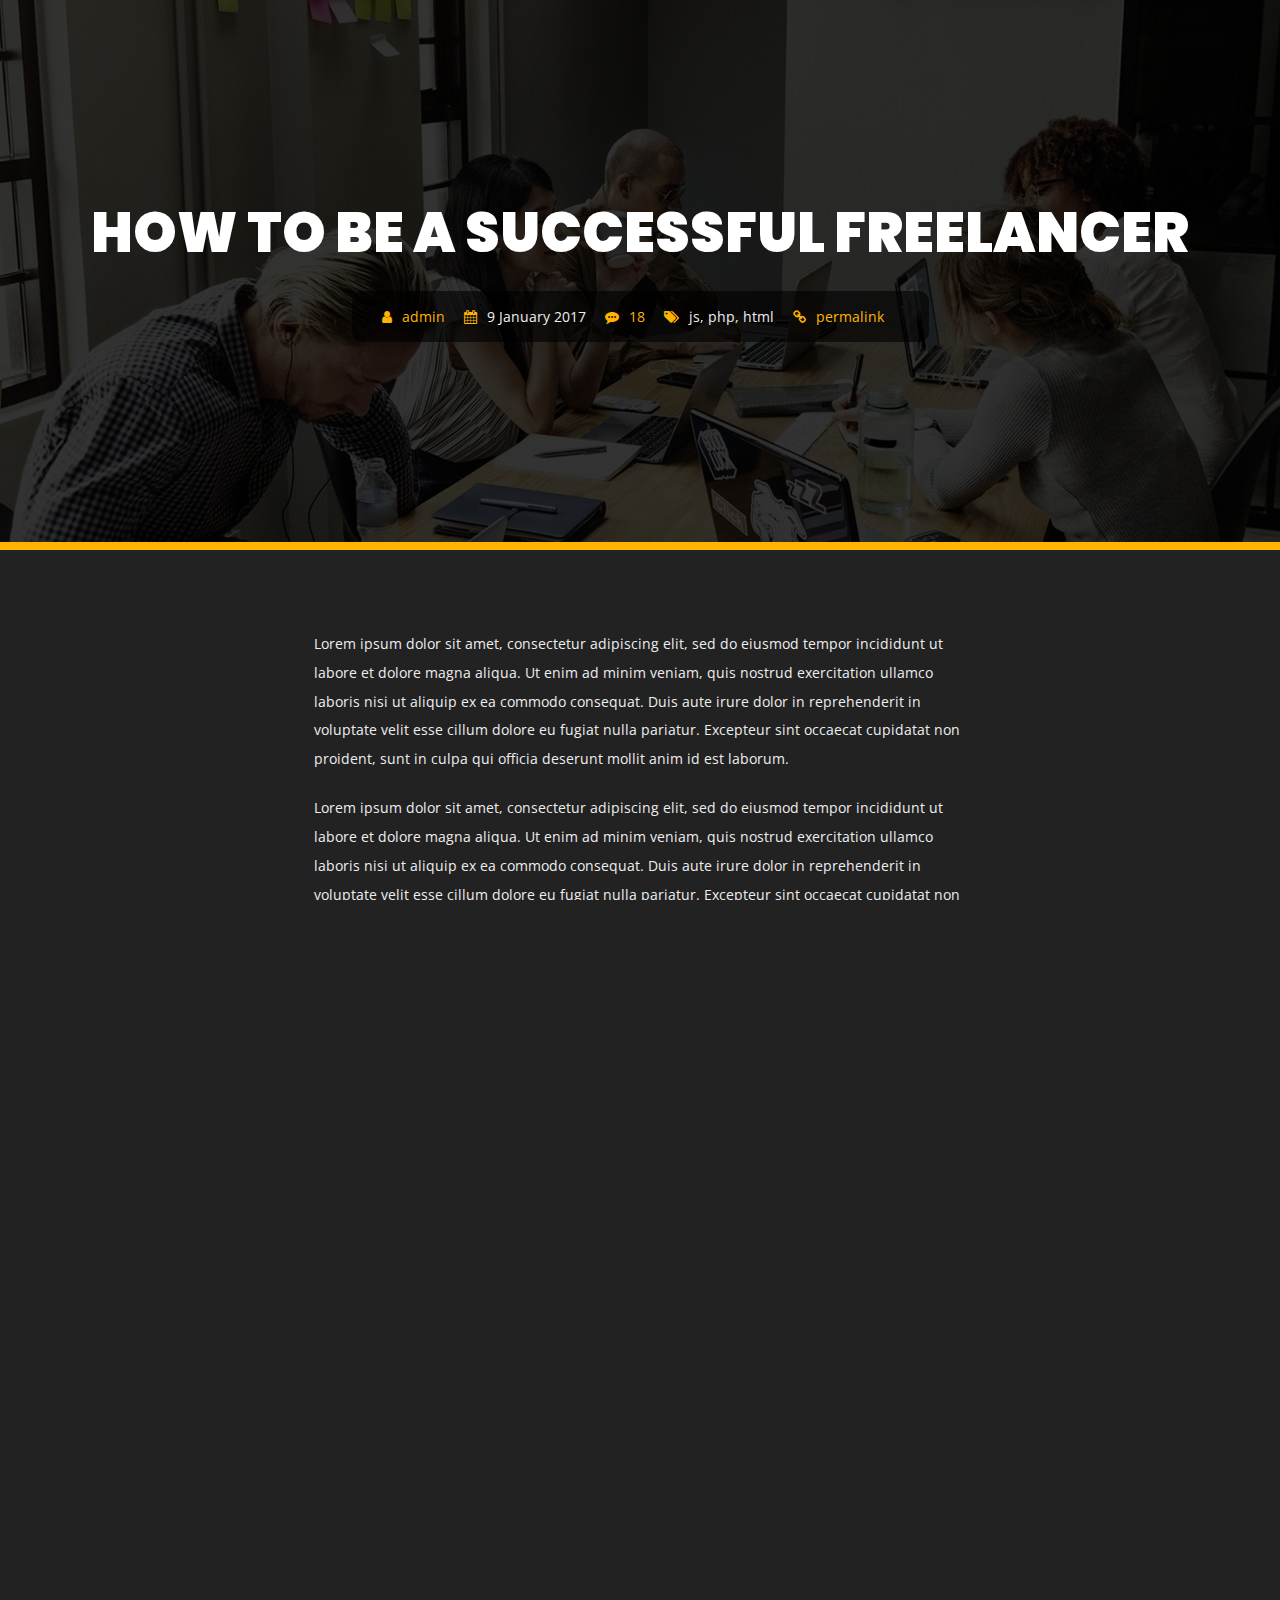
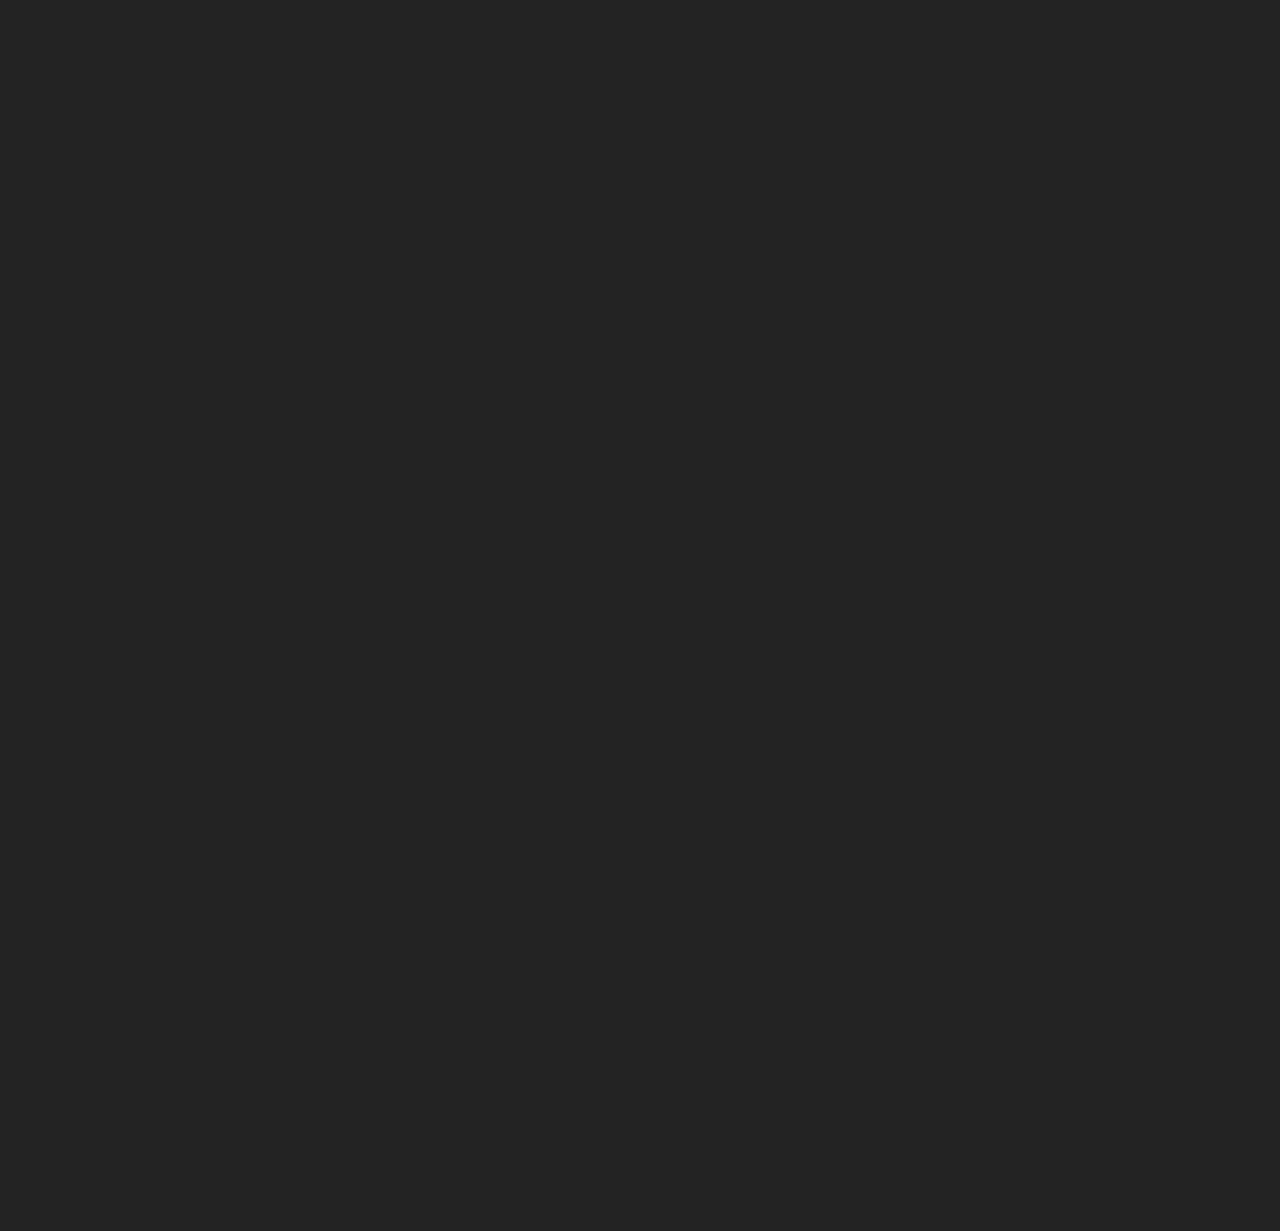
==== blog-post.html @ f719f510 "Elise" ====
<!DOCTYPE html>
<html lang="en">

<head>
    <meta charset="utf-8" />
    <title>Blog Post - Icyeza Personal Portfolio</title>
    <meta name="viewport" content="width=device-width, initial-scale=1.0" />
	
	<!-- Google Fonts -->
	<link href="https://fonts.googleapis.com/css?family=Poppins:400,400i,500,500i,600,600i,700,700i,800,800i,900,900i" rel="stylesheet">
	<link href="https://fonts.googleapis.com/css?family=Open+Sans:300,400,600,700" rel="stylesheet">
	
    <!-- CSS Files -->
    <link type="text/css" media="all" href="css/bootstrap.min.css" rel="stylesheet">
    <link type="text/css" media="all" href="css/font-awesome.min.css" rel="stylesheet">
    <link type="text/css" media="all" href="css/style.css" rel="stylesheet">
    <link type="text/css" media="all" href="css/skins/yellow.css" rel="stylesheet">


    <!-- JS File -->
    <script src="js/modernizr.js"></script>

</head>

<body class="dark blog">
	
    <!-- Wrapper Starts -->
    <div class="wrapper">
		<div class="container-fluid page-title post-title">
			<div class="content-banner">
				<h2 class="text-center">
					<span>how to be a successful freelancer</span>
				</h2>
				<div class="meta">
					<span><i class="fa fa-user"></i> <a href="#">admin</a></span>
					<span class="date"><i class="fa fa-calendar"></i> 9 January 2017</span>
					<span><i class="fa fa-commenting"></i> <a href="blog-post.html">18</a></span>
					<span><i class="fa fa-tags"></i> js, php, html</span>
					<span class="permalink"><i class="fa fa-link"></i> <a href="blog-post.html">permalink</a></span>
				</div>
			</div>
		</div>
		<div class="container">
			<div class="row">
				<div class="content">
					<!-- Article Starts -->
					<article>
						<!-- Excerpt Starts -->
						<div class="blog-excerpt">
							<p>Lorem ipsum dolor sit amet, consectetur adipiscing elit, sed do eiusmod tempor incididunt ut labore et dolore magna aliqua. Ut enim ad minim veniam, quis nostrud exercitation ullamco laboris nisi ut aliquip ex ea commodo consequat. Duis aute irure dolor in reprehenderit in voluptate velit esse cillum dolore eu fugiat nulla pariatur. Excepteur sint occaecat cupidatat non proident, sunt in culpa qui officia deserunt mollit anim id est laborum.</p>
							<p>Lorem ipsum dolor sit amet, consectetur adipiscing elit, sed do eiusmod tempor incididunt ut labore et dolore magna aliqua. Ut enim ad minim veniam, quis nostrud exercitation ullamco laboris nisi ut aliquip ex ea commodo consequat. Duis aute irure dolor in reprehenderit in voluptate velit esse cillum dolore eu fugiat nulla pariatur. Excepteur sint occaecat cupidatat non proident, sunt in culpa qui officia deserunt mollit anim id est laborum.Lorem ipsum dolor sit amet, consectetur adipiscing elit, sed do eiusmod tempor incididunt ut labore et dolore magna aliqua. Ut enim ad minim veniam, quis nostrud exercitation ullamco laboris nisi ut aliquip ex ea commodo consequat. Duis aute irure dolor in reprehenderit in voluptate velit esse cillum dolore eu fugiat nulla pariatur. Excepteur sint occaecat cupidatat non proident, sunt in culpa qui officia deserunt mollit anim id est laborum.</p>
							<p>Lorem ipsum dolor sit amet, consectetur adipiscing elit, sed do eiusmod tempor incididunt ut labore et dolore magna aliqua. Ut enim ad minim veniam, quis nostrud exercitation ullamco laboris nisi ut aliquip ex ea commodo consequat. Duis aute irure dolor in reprehenderit in voluptate velit esse cillum dolore eu fugiat nulla pariatur. Excepteur sint occaecat cupidatat non proident, sunt in culpa qui officia deserunt mollit anim id est laborum.Lorem ipsum dolor sit amet, consectetur adipiscing elit, sed do eiusmod tempor incididunt ut labore et dolore magna aliqua. Ut enim ad minim veniam, quis nostrud exercitation ullamco laboris nisi ut aliquip ex ea commodo consequat. Duis aute irure dolor in reprehenderit in voluptate velit esse cillum dolore eu fugiat nulla pariatur. Excepteur sint occaecat cupidatat non proident, sunt in culpa qui officia deserunt mollit anim id est laborum.</p>
							<!-- Meta Starts -->
							<div class="meta meta-post-content">
								<span><i class="fa fa-user"></i> <a href="#">admin</a></span>
								<span class="date"><i class="fa fa-calendar"></i> 9 January 2017</span>
								<span><i class="fa fa-commenting"></i> <a href="blog-post.html">18</a></span>
								<span><i class="fa fa-tags"></i> js, php, html</span>
								<span class="permalink"><i class="fa fa-link"></i> <a href="blog-post.html">permalink</a></span>
							</div>
							<!-- Meta Ends -->
						</div>
						<!-- Excerpt Ends -->
						<!-- Comments Starts -->
						<div class="comments">
							<h3 class="comments-heading uppercase">3 Comments</h3>
							<ul class="comments-list">
								<li>
									<!-- Comment Starts -->
									<div class="comment">
										<img class="comment-avatar pull-left" alt="" src="img/blog/user1.jpg">
										<div class="comment-body">
											<div class="meta-data">
												<span class="comment-author">Dalel Boubaker</span>
												<span class="comment-date pull-right">January 17, 2017</span>
											</div>
											<div class="comment-content">
											<p>Lorem ipsum dolor sit amet, consectetur adipisicing elit, sed do eiusmod tempor incididunt ut labore et dolore magna aliqua. Ut enim ad minim veniam, quis nostrud exercitation ullamco laboris nisi ut aliquip ex ea commodo consequat. Duis aute irure dolor in reprehen.</p></div>
											<div>
												<a class="comment-reply" href="#">Reply</a>
											</div>	
										</div>
									</div>
									<!-- Comment Ends -->
									<ul class="comments-reply">
										<li>
											<!-- Comment Starts -->
											<div class="comment">
												<img class="comment-avatar pull-left" alt="" src="img/blog/user2.jpg">
												<div class="comment-body">
													<div class="meta-data">
														<span class="comment-author">Lina Marzouki</span>
														<span class="comment-date pull-right">January 17, 2017</span>
													</div>
													<div class="comment-content">
													<p>Lorem ipsum dolor sit amet, consectetur adipisicing elit, sed do eiusmod tempor incididunt ut labore et dolore magna aliqua. Ut enim ad minim veniam, quis nostrud exercitation ullamco laboris nisi ut aliquip ex ea commodo consequat. Duis aute irure dolor in reprehen.</p></div>
													<div>
														<a class="comment-reply" href="#">Reply</a>
													</div>	
												</div>
											</div>
											<!-- Comment Ends -->
										</li>
									</ul>
									<!-- Comment Starts -->
									<div class="comment last">
										<img class="comment-avatar pull-left" alt="" src="img/blog/user3.jpg">
										<div class="comment-body">
											<div class="meta-data">
												<span class="comment-author">Slim Hamdi</span>
												<span class="comment-date pull-right">January 17, 2017</span>
											</div>
											<div class="comment-content">
											<p>Lorem ipsum dolor sit amet, consectetur adipisicing elit, sed do eiusmod tempor incididunt ut labore et dolore magna aliqua. Ut enim ad minim veniam, quis nostrud exercitation ullamco laboris nisi ut aliquip ex ea commodo consequat. Duis aute irure dolor in reprehen.</p></div>
											<div>
												<a class="comment-reply" href="#">Reply</a>
											</div>	
										</div>
									</div>
									<!-- Comment Ends -->
								</li>
							</ul>
							<h3 class="comments-heading uppercase add-comment">Add a comment</h3>
							<!-- Comments Form Starts -->
							<div class="comments-form">
								<form role="form">
									<!-- Name Field Starts -->
                                    <div class="form-group col-12">
										<i class="fa fa-user prefix"></i>
										<input id="name" name="name" type="text" class="form-control" placeholder="YOUR NAME" required>
									</div>
                                    <!-- Name Field Ends -->
                                    <!-- Email Field Starts -->
                                    <div class="form-group col-12">
										<i class="fa fa-envelope prefix"></i>
										<input id="email" name="email" type="text" class="form-control" placeholder="YOUR EMAIL" required>
									</div>
                                    <!-- Email Field Ends -->
                                    <!-- Comment Textarea Starts -->
                                    <div class="form-group col-xl-12">
										<i class="fa fa-comments prefix"></i>
										<textarea id="comment" name="comment" class="form-control" placeholder="YOUR COMMENT" required></textarea>
									</div>
                                    <!-- Comment Textarea Ends -->
									<!-- Submit Form Button Starts -->
                                    <div class="col s12 m12 l6 xl6 submit-form">
                                        <button class="btn button-animated" type="submit" name="send">
											<span><i class="fa fa-comment"></i> Add comment</span>
										</button>
                                    </div>
                                    <!-- Submit Form Button Ends -->
								</form>
							</div>
							<!-- Comments Form Ends -->
						</div>
					</article>
					<!-- Article Ends -->
				</div>
			</div>
		</div>
    </div>
	</div>
    <!-- Wrapper Ends -->

    <!-- JS Files -->
        <script src="js/jquery-2.2.4.min.js"></script>
        <script src="js/bootstrap.min.js"></script>
		<script src="js/transition.js"></script>
        <!-- Live Style Switcher JS File - only demo -->
        <script src="js/styleswitcher.js"></script>

        <!-- Main JS Initialization File -->
        <script src="js/custom.js"></script>
</body>

</html>
---- css/style.css ----
﻿/*
Template Name: Istanbul - Personal Portfolio
Author: Celtano
Author URI: http://themeforest.net/user/celtano
Description: Istanbul - Personal Portfolio
Version: 1.0
*/


/*------------------------------------------------------------------
[Table of contents]
	+ General
		- Dark Body
		- Preloader
	+ Header
		- Navigation
	+ Main Section
		+ miscellaneous
			- Text Rotator
		+ About
			- Personal Informations
			- Resume Panels
			- Skills
		- Portfolio
		+ Blog
			- Latest Posts
			+ Blog Page 
				- Posts
				- Comments
				- Comments Form
		+ Contact
			- Left Side
			- Social Media Icons
			- Right Side
	- Responsive Design Styles
-------------------------------------------------------------------*/

/* [ GENERAL ] */
/*================================================== */


body,
html {
  font-size: 100%;
  padding: 0;
  margin: 0;
  top: 0;
  left: 0;
  width: 100%;
  height: 100%;
  overflow: hidden;
}

*,
*:after,
*:before {
  -webkit-box-sizing: border-box;
  -moz-box-sizing: border-box;
  box-sizing: border-box;
}

body {
  font-family: 'Poppins', sans-serif;
  color: #555;
  background: #fff;
  font-size: 0.9em;
  font-weight: 400;
}

.overflow-hidden {
  overflow: hidden !important;
}

.p-none {
  padding: 0 !important;
}

.m-none {
  margin: 0 !important;
}

.mr-20 {
  margin-left: 20px;
}

hr.about-section {
  margin: 72px auto 50px;
}

ul {
  padding: 0;
  margin: 0;
  list-style-type: none;
}

a:hover {
  text-decoration: none;
}

h1,h2,h3,h4,h5,h6 {
  font-family: 'Poppins', sans-serif;
  text-transform: uppercase;
}
/* Buttons */
.btn {
  box-shadow: none !important;
  border-radius: 26px;
  font-weight: 500;
  height: 46px;
  line-height: 46px;
  font-size: 15px;
  text-transform: uppercase;
  color: #fff;
  padding: 0 33px;
  outline: none !important;
  overflow: hidden;
  display: inline-block;
  position: relative;
  font-family: 'Poppins', sans-serif;
  letter-spacing: .5px;
  border: 0;
}

.btn span {
  position: relative;
  z-index: 2;
}

.btn:before {
  position: absolute;
  content: "";
  top: 0;
  height: 102%;
  left: -25%;
  width: 0%;
  background-color: #555;
  transform: skew(-22deg);
  transition-duration: .6s;
  z-index: 1;
}

.btn:hover:before {
  width: 180%;
}

.btn.btn-secondary {
  color: #555;
}

.btn.btn-secondary,
.btn.btn-secondary:after {
  background: transparent;
}

.btn.btn-secondary:hover {
  color: #fff;
}

.btn.btn-secondary:before {
  background: #555;
}

.btn i {
  padding-right: 11px;
}

.btn:hover {
  box-shadow: none;
  color: #fff;
}

.uppercase {
  text-transform: uppercase;
}

.font-weight-400 {
  font-weight: 400;
}

.font-weight-700 {
  font-weight: 700;
}

.font-weight-600 {
  font-weight: 600;
}

.font-weight-900 {
  font-weight: 900;
}

.back-mobile {
  display: none;
}

.container {
  margin: 0 auto;
  max-width: initial;
  max-width: 1170px;
}

@media only screen and (min-width: 601px) {
  .container {
    width: 100%;
  }
}

@media only screen and (min-width: 1025px) {
  .container {
    width: 100%;
    padding-left: 30px;
    padding-right: 30px;
  }
}

@media only screen and (min-width: 1199px) {
  .container {
    width: 100%;
  }
}

/* BODY DARK
================================================== */

body.dark .resume-items .item a,
body.dark .project-info-container {
  background: #333;
}

body.dark,
body.dark .navigation,
body.dark .resume-items .item .bullet,
body.dark #main>section,
body.blog.dark,
body.dark #home .home-content,
body.dark .carousel-controls,
body.dark .arrow {
  background: #222;
}

body.dark .preloader::before,
body.dark .preloader::after {
  background: #111;
}

body.dark .personal-info h6,
body.dark .personal-info ul li span,
body.dark .contact-container .contact .rightside h6,
section#blog.dark  article h4,
body.blog.dark  article h4,
body.dark .main-text h1,
body.light.dark-header .main-text h1,
body.dark .project-details,
body.dark section#blog article h4,
body.dark section#blog .meta span,
body.dark .resume-container h6,
body.dark .resume-items .item .card-header,
body.dark .resume-items .item a:before ,
body.dark .skills li,
body.dark .skill-text,
body.dark .page-title h2,
body.dark .contact-container .contact .leftside h6,
body.dark .title-section {
  color: #fff;
}

body.dark .cd-stretchy-nav ul a,
body.dark .cd-stretchy-nav ul a span,
body.light.dark-header .cd-stretchy-nav.lighter ul a span,
body.light .cd-stretchy-nav.lighter-in-portfolio ul a span {
  color: rgba(255,255,255,.9);
}

body.dark .nav-container > div > ul li:not(:last-child):not(:active):after,
body.dark .chart-bar {
  background: #555;
}

body.dark .skills li:before {
  color: #333;
}

body.dark .cd-nav-trigger,
body.dark #cd-nav ul {
  box-shadow: none !important;
}

body.dark section#blog .meta {
  border-top: 1px solid #555;
  border-bottom: 1px solid #555;
}

body.dark hr.about-section,
body.dark article hr,
body.dark .contact-container hr {
  background: #555;
}

body.dark #cd-nav ul {
  background: #333;
}

body.dark .progress-line {
  background-color: #fff;
}

body.dark .page-title .title-head-subtitle {
  color: #fff;
  opacity: .8;
}

body.dark .cd-nav-trigger.menu-is-open {
  background: transparent;
  border: 0;
}

body.dark .cd-nav-trigger span::before,
body.dark .cd-nav-trigger span::after {
  background: #fff;
}

body.dark .preloader-container h1,
body.dark .personal-info h6  {
  color: #fff;
}

body.dark .cd-nav-trigger.menu-is-open span {
  background: transparent;
}

body.dark #cd-nav li a,
body.dark .badges h6  {
  color: #eee;
}

body.dark #cd-nav li:last-child a {
  border-bottom: 0;
}

body.dark #cd-nav ul {
  border: 1px solid #353535;
}

body.dark .contact-container .contact .rightside form .form-group input[type=text],
body.dark .contact-container .contact .rightside form .form-group input[type=email],
body.dark .contact-container .contact .rightside form .form-group textarea,
body.dark .comments-form .form-group input[type=text],
body.dark .comments-form .form-group input[type=email],
body.dark .comments-form .form-group textarea {
  background: #333;
  border: 1px solid #444;
  color: #fff;
}

body.dark .comments-form .form-group i,
body.dark .contact-container .contact .rightside form .form-group i,
body.dark  .main-text h3,
body.light.dark-header .main-text h3,
body.dark p,
body.light.dark-header .main-text p,
body.dark .personal-info ul li,
body.dark .contact-container  .contact .leftside,
body.dark .navigation a{
  color: #eee;
}

body.dark .cd-stretchy-nav .stretchy-nav-bg {
  background: #333;
}

body.dark .profile-picture img {
  border: 3px solid #353535;
}

body.blog.dark .comments-list .comment:not(.last) {
  border-bottom: 1px solid #555;
}

body.dark .contact-container  .contact .leftside span i {
  color: rgba(255, 255, 255, .3);
}

body.blog.dark p,
body.blog.dark  .meta span {
  color: #eee;
}

body.blog.dark .meta,
body.blog .container-fluid.page-title .meta {
  background: rgba(0,0,0,.6) !important;
}

body.blog.dark .pagination li:hover {
  background: #333;
}

body.blog.dark .pagination li a {
  color: #eee;
}

body.blog.dark .comments-form  form .input-field label {
  color: #eee;
}

body.blog.dark .comments-form  form .input-field label.active {
  color: #eee !important;
}

body.blog.dark .comments-form  form .input-field input[type=text],
body.blog.dark .comments-form  form .input-field input[type=email],
body.blog.dark .comments-form  form .input-field textarea {
  color: #fff !important;
  border-bottom: 1px solid #555;
}

body.blog.dark .comments-heading,
body.blog.dark .comments-list .comment-author,
body.blog.dark .comments-list .comment-reply {
  color: #fff;
}

body.blog.dark .comments-list .comment-date {
  color: #aaa;
}

body.dark #loader-wrapper .loader-section {
  background: #333;
}

@media only screen and (max-width:1024px) {
  body.dark #header {
    background: #222;
  }
}

/* PRELOADER
================================================== */

.page {
  position: relative;
  height: 100%;
}

.preloader {
  position: fixed;
  left: 0;
  top: 0;
  bottom: 0;
  right: 0;
  z-index: 111111111;
  display: flex;
  flex-direction: column;
  justify-content: center;
  align-items: center;
  transition: .3s all ease;
  pointer-events: none;
  backface-visibility: hidden;
}

.preloader::before, .preloader::after {
  content: '';
  position: absolute;
  left: 0;
  right: 0;
  transition: .2s linear;
  transform: translateY(0);
  pointer-events: none;
}

.preloader::before {
  top: 0;
  bottom: 50%;
  background: #fff;
}

.preloader::after {
  top: 50%;
  bottom: 0;
  background: #fff;
}

.preloader.loaded::before, .preloader.loaded::after {
  transition: .4s linear;
}

.preloader.loaded::before {
  transform: translateY(-101%);
}

.preloader.loaded::after {
  transform: translateY(101%);
}

.preloader.loaded .preloader-container {
  opacity: 0;
  visibility: hidden;
  transition: 0s;
}

.preloader-text-center {
  transition: 0s .2s;
}

.preloader-container {
  position: absolute;
  top: 50%;
  transform: translate3d(0, -50%, 0);
  left: 0;
  right: 0;
  z-index: 10;
  text-align: center;
}

.preloader-container h1 {
  margin: 0;
  padding: 20px 0;
  color: #222;
  font-weight: 700;
  font-size: 42px;
}

#progress-line-container {
  width: 100vw;
  height: 5px;
  overflow: hidden;
  margin: auto;
}

.progress-line {
  background: #222;
  margin-top: 0;
  margin-left: -100vw;
  animation-name: progess_animation;
  animation-duration: 2.5s;
  animation-iteration-count: infinite;
  animation-timing-function: linear;
  width: 100vw;
  height: 5px;
  transition: .5s;
}

@keyframes progess_animation {
  0% {
    margin-left: -100vw;
  }

  100% {
    margin-left: 100vw;
  }
}

.animated {
  animation-duration: 1s;
  animation-fill-mode: both;
  opacity: 1;
}

.animated.infinite {
  animation-iteration-count: infinite;
}

.animated.hinge {
  animation-duration: 2s;
}

html:not(.lt-ie10) .not-animated {
  opacity: 0;
}

/* [ HEADER ] */
/*================================================== */

#header {
  position: absolute;
  left: 0;
  top: 0;
  right: 0;
  bottom: 0;
  padding: 0;
}

#header .text-rotator-container {
  display: none;
}

/* NAVIGATION
================================================== */

@media (min-width:993px) {
  
  .cd-stretchy-nav {
    position: fixed;
    z-index: 2;
    top: 30px;
    left: 30px;
    height: initial;
    line-height: initial;
    width: initial;
    background-color: initial;
    box-shadow: none;
    pointer-events: none;
  }

  .cd-stretchy-nav .stretchy-nav-bg {
  /* this is the stretching navigation background */
    position: absolute;
    z-index: 1;
    top: 0;
    left: 0;
    width: 60px;
    height: 60px;
    border-radius: 30px;
    background: #333;
    box-shadow: 0 1px 4px rgba(0, 0, 0, 0.2);
    -webkit-transition: height 0.2s, box-shadow 0.2s;
    -moz-transition: height 0.2s, box-shadow 0.2s;
    transition: height 0.2s, box-shadow 0.2s;
  }

  .cd-stretchy-nav.nav-is-visible {
    pointer-events: auto;
  }

  .cd-stretchy-nav.nav-is-visible .stretchy-nav-bg {
    height: 100%;
    box-shadow: 0 6px 30px rgba(0, 0, 0, 0.2);
  }

  .cd-nav-trigger {
    position: absolute;
    z-index: 3;
    top: 0;
    left: 0;
    height: 60px;
    width: 60px;
    border-radius: 50%;
  /* replace text with image */
    overflow: hidden;
    white-space: nowrap;
    color: transparent;
    pointer-events: auto;
  }

  .cd-nav-trigger span, .cd-nav-trigger span::after, .cd-nav-trigger span::before {
  /* this is the hamburger icon */
    position: absolute;
    width: 16px;
    height: 2px;
    background-color: #ffffff;
  }

  .cd-nav-trigger span {
  /* middle line of the hamburger icon */
    left: 50%;
    top: 50%;
    bottom: auto;
    right: auto;
    -webkit-transform: translateX(-50%) translateY(-50%);
    -moz-transform: translateX(-50%) translateY(-50%);
    -ms-transform: translateX(-50%) translateY(-50%);
    -o-transform: translateX(-50%) translateY(-50%);
    transform: translateX(-50%) translateY(-50%);
    -webkit-transition: background-color 0.2s;
    -moz-transition: background-color 0.2s;
    transition: background-color 0.2s;
  }

  .cd-nav-trigger span::after, .cd-nav-trigger span::before {
  /* top and bottom lines of the hamburger icon */
    content: '';
    top: 0;
    left: 0;
    -webkit-backface-visibility: hidden;
    backface-visibility: hidden;
    -webkit-transition: -webkit-transform 0.2s;
    -moz-transition: -moz-transform 0.2s;
    transition: transform 0.2s;
  }

  .cd-nav-trigger span::before {
    -webkit-transform: translateY(-6px);
    -moz-transform: translateY(-6px);
    -ms-transform: translateY(-6px);
    -o-transform: translateY(-6px);
    transform: translateY(-6px);
  }

  .cd-nav-trigger span::after {
    -webkit-transform: translateY(6px);
    -moz-transform: translateY(6px);
    -ms-transform: translateY(6px);
    -o-transform: translateY(6px);
    transform: translateY(6px);
  }

  .nav-is-visible .cd-nav-trigger span {
    background-color: transparent;
  }

  .nav-is-visible .cd-nav-trigger span::before {
    -webkit-transform: rotate(-45deg);
    -moz-transform: rotate(-45deg);
    -ms-transform: rotate(-45deg);
    -o-transform: rotate(-45deg);
    transform: rotate(-45deg);
  }

  .nav-is-visible .cd-nav-trigger span::after {
    -webkit-transform: rotate(45deg);
    -moz-transform: rotate(45deg);
    -ms-transform: rotate(45deg);
    -o-transform: rotate(45deg);
    transform: rotate(45deg);
  }

  .cd-stretchy-nav ul {
    position: relative;
    z-index: 2;
    padding: 53px 0 22px;
    visibility: hidden;
    -webkit-transition: visibility 0.3s;
    -moz-transition: visibility 0.3s;
    transition: visibility 0.3s;
    text-align: left;
  }

  .cd-stretchy-nav ul li {
    float: none;
    transition: initial;
  }

  .cd-stretchy-nav ul a {
    position: relative;
    display: block;
    height: 50px;
    line-height: 50px;
    padding: 0  1em 0 calc(1em + 60px);
    color: rgba(255,255,255,.9);
    text-transform: uppercase;
    font-size: 16px;
    -webkit-transition: color 0.2s;
    -moz-transition: color 0.2s;
    transition: color 0.2s;
  }

  .cd-stretchy-nav ul a span {
    color: #555;
  }

  .cd-stretchy-nav ul a::after {
  /* navigation item icons */
    content: '';
    position: absolute;
    height: 16px;
    width: 16px;
    left: 22px;
    top: 8px;
    text-align: center;
    -webkit-transform: translateY(-50%) scale(0);
    -moz-transform: translateY(-50%) scale(0);
    -ms-transform: translateY(-50%) scale(0);
    -o-transform: translateY(-50%) scale(0);
    transform: translateY(-50%) scale(0);
    opacity: .6;
    font-family: "FontAwesome";
  }

  .cd-stretchy-nav ul a::before {
  /* line visible next to the active navigation item */
    content: '';
    position: absolute;
    width: 3px;
    height: 16px;
    top: 50%;
    left: 60px;
    -webkit-transform: translateX(3px) translateY(-50%) scaleY(0);
    -moz-transform: translateX(3px) translateY(-50%) scaleY(0);
    -ms-transform: translateX(3px) translateY(-50%) scaleY(0);
    -o-transform: translateX(3px) translateY(-50%) scaleY(0);
    transform: translateX(3px) translateY(-50%) scaleY(0);
  }

  .cd-stretchy-nav ul li:first-of-type a::after {
  /* change custom icon using Font Awesome Icons */
    content: "\f015";
  }

  .cd-stretchy-nav ul li:nth-of-type(2) a::after {
    content: "\f007";
  }

  .cd-stretchy-nav ul li:nth-of-type(3) a::after {
    content: "\f0b1";
  }

  .cd-stretchy-nav ul li:nth-of-type(4) a::after {
    content: "\f0e6";
  }

  .cd-stretchy-nav ul li:nth-of-type(5) a::after {
    content: "\f2b6";
  }

  .cd-stretchy-nav ul span {
  /* navigation item labels */
    display: block;
    opacity: 0;
    -webkit-transform: translateX(-25px);
    -moz-transform: translateX(-25px);
    -ms-transform: translateX(-25px);
    -o-transform: translateX(-25px);
    transform: translateX(-25px);
  }

  .cd-stretchy-nav.nav-is-visible ul {
    visibility: visible;
  }

  .cd-stretchy-nav.nav-is-visible ul a::after {
  /* navigation item icons */
    -webkit-transform: translateY(-50%) scale(1);
    -moz-transform: translateY(-50%) scale(1);
    -ms-transform: translateY(-50%) scale(1);
    -o-transform: translateY(-50%) scale(1);
    transform: translateY(-50%) scale(1);
    -webkit-animation: scaleIn 0.15s backwards;
    -moz-animation: scaleIn 0.15s backwards;
    animation: scaleIn 0.15s backwards;
    -webkit-transition: opacity 0.2s;
    -moz-transition: opacity 0.2s;
    transition: opacity 0.2s;
  }

  .cd-stretchy-nav.nav-is-visible ul li.active a {
    color: #ffffff;
  }

  .cd-stretchy-nav.nav-is-visible ul li.active a::after {
    opacity: 1;
  }

  .cd-stretchy-nav.nav-is-visible ul li.active a::before {
    -webkit-transform: translateX(-3px) translateY(-50%) scaleY(1);
    -moz-transform: translateX(-3px) translateY(-50%) scaleY(1);
    -ms-transform: translateX(-3px) translateY(-50%) scaleY(1);
    -o-transform: translateX(-3px) translateY(-50%) scaleY(1);
    transform: translateX(-3px) translateY(-50%) scaleY(1);
    -webkit-transition: -webkit-transform 0.15s 0.3s;
    -moz-transition: -moz-transform 0.15s 0.3s;
    transition: transform 0.15s 0.3s;
  }

  .cd-stretchy-nav.nav-is-visible ul span {
    opacity: 1;
    -webkit-transform: translateX(0);
    -moz-transform: translateX(0);
    -ms-transform: translateX(0);
    -o-transform: translateX(0);
    transform: translateX(0);
    -webkit-animation: slideIn 0.15s backwards;
    -moz-animation: slideIn 0.15s backwards;
    animation: slideIn 0.15s backwards;
    -webkit-transition: -webkit-transform 0.2s;
    -moz-transition: -moz-transform 0.2s;
    transition: transform 0.2s;
  }

  .cd-stretchy-nav.nav-is-visible.lighter ul span {
    text-shadow: none;
  }

  .no-touch .cd-stretchy-nav.nav-is-visible ul a:hover,
  .no-touch .cd-stretchy-nav.nav-is-visible.lighter ul a:hover  {
    color: #ffffff;
    background-color: initial;
	opacity:1;
  }

  .no-touch .cd-stretchy-nav.nav-is-visible.lighter ul a:hover {
    color: #999;
  }

  .no-touch .cd-stretchy-nav.nav-is-visible ul a:hover:after,
	.no-touch .cd-stretchy-nav.nav-is-visible.lighter ul a:hover:after  {
    opacity: 1;
  }

  .no-touch .cd-stretchy-nav.nav-is-visible ul a:hover span {
    -webkit-transform: translateX(5px);
    -moz-transform: translateX(5px);
    -ms-transform: translateX(5px);
    -o-transform: translateX(5px);
    transform: translateX(5px);
  }

  .cd-stretchy-nav.nav-is-visible ul li:first-of-type a::after,
.cd-stretchy-nav.nav-is-visible ul li:first-of-type span {
    -webkit-animation-delay: 0.05s;
    -moz-animation-delay: 0.05s;
    animation-delay: 0.05s;
  }

  .cd-stretchy-nav.nav-is-visible ul li:nth-of-type(2) a::after,
.cd-stretchy-nav.nav-is-visible ul li:nth-of-type(2) span {
    -webkit-animation-delay: 0.1s;
    -moz-animation-delay: 0.1s;
    animation-delay: 0.1s;
  }

  .cd-stretchy-nav.nav-is-visible ul li:nth-of-type(3) a::after,
.cd-stretchy-nav.nav-is-visible ul li:nth-of-type(3) span {
    -webkit-animation-delay: 0.15s;
    -moz-animation-delay: 0.15s;
    animation-delay: 0.15s;
  }

  .cd-stretchy-nav.nav-is-visible ul li:nth-of-type(4) a::after,
.cd-stretchy-nav.nav-is-visible ul li:nth-of-type(4) span {
    -webkit-animation-delay: 0.2s;
    -moz-animation-delay: 0.2s;
    animation-delay: 0.2s;
  }

  .cd-stretchy-nav.nav-is-visible ul li:nth-of-type(5) a::after,
.cd-stretchy-nav.nav-is-visible ul li:nth-of-type(5) span {
    -webkit-animation-delay: 0.25s;
    -moz-animation-delay: 0.25s;
    animation-delay: 0.25s;
  }


/* -------------------------------- 

keyframes

-------------------------------- */
@  -webkit-keyframes scaleIn {
    from {
    -webkit-transform: translateY(-50%) scale(0);
  }

  to {
    -webkit-transform: translateY(-50%) scale(1);
  }
}

@-moz-keyframes scaleIn {
  from {
    -moz-transform: translateY(-50%) scale(0);
  }

  to {
    -moz-transform: translateY(-50%) scale(1);
  }
}

@keyframes scaleIn {
  from {
    -webkit-transform: translateY(-50%) scale(0);
    -moz-transform: translateY(-50%) scale(0);
    -ms-transform: translateY(-50%) scale(0);
    -o-transform: translateY(-50%) scale(0);
    transform: translateY(-50%) scale(0);
  }

  to {
    -webkit-transform: translateY(-50%) scale(1);
    -moz-transform: translateY(-50%) scale(1);
    -ms-transform: translateY(-50%) scale(1);
    -o-transform: translateY(-50%) scale(1);
    transform: translateY(-50%) scale(1);
  }
}

@-webkit-keyframes slideIn {
  from {
    opacity: 0;
    -webkit-transform: translateX(-25px);
  }

  to {
    opacity: 1;
    -webkit-transform: translateX(0);
  }
}

@-moz-keyframes slideIn {
  from {
    opacity: 0;
    -moz-transform: translateX(-25px);
  }

  to {
    opacity: 1;
    -moz-transform: translateX(0);
  }
}

@keyframes slideIn {
  from {
    opacity: 0;
    -webkit-transform: translateX(-25px);
    -moz-transform: translateX(-25px);
    -ms-transform: translateX(-25px);
    -o-transform: translateX(-25px);
    transform: translateX(-25px);
  }

  to {
    opacity: 1;
    -webkit-transform: translateX(0);
    -moz-transform: translateX(0);
    -ms-transform: translateX(0);
    -o-transform: translateX(0);
    transform: translateX(0);
  }
}
}

/* [ MAIN SECTION ] */
/*================================================== */

main#main {
  position: absolute;
  width: 100%;
  overflow: hidden;
  height: 100%;
}

#main>section {
  position: absolute;
  top: 0;
  left: 0;
  width: 100%;
  height: 100%;
  overflow-x: hidden;
  overflow-y: auto;
  -webkit-transform: translate3d(100%,0,0);
  transform: translate3d(100%,0,0);
  z-index: 0;
  opacity: 0;
  background: #fff;
  -webkit-transition: opacity 0s ease .6s,-webkit-transform .6s ease .6s;
  transition: opacity 0s ease .6s,-webkit-transform .6s ease .6s;
  transition: transform .6s ease .6s,opacity 0s ease .6s;
  transition: transform .6s ease .6s,opacity 0s ease .6s,-webkit-transform .6s ease .6s;
}

body.fullscreendark #main>section#home {
  background-image: url('../img/elizeeeeeeee.jpg');
  background-size: cover;
  background-repeat: no-repeat;
  background-position: center center;
}

body.fullscreenlight #main>section#home {
  background-image: url('../img/fullscreenlight.jpg');
  background-size: cover;
  background-repeat: no-repeat;
  background-position: center center;
}

body.fullscreenbgimage #main>section#home {
  background-image: url('../img/fullscreenbgimage.jpg');
  background-size: cover;
  background-repeat: no-repeat;
  background-position: center center;
}
body.fullscreenbgimage #main>section#home:after {
  position:absolute;
  content:"";
  right:0;
  left:0;
  top:0;
  bottom:0;
  width:100%;
  height:100;
  background:rgba(0,0,0,.4);
}

body.bgimage #main>section#home {
  background-image: url('../img/leftimage-bg.jpg');
  background-size: cover;
  background-repeat: no-repeat;
  background-position: center center;
}

body.bgimage #main>section#home:after,
body.bgvideo #main>section#home:after {
  content: '';
  position: absolute;
  background-color: rgba(0,0,0,.85);
  left: 0;
  right: 0;
  bottom: 0;
  top: 0;
  z-index: 0;
}

.leftimagepicture {
  position: fixed;
  border-radius: 50%;
  max-width: 320px;
  left: calc(50vw - 360px);
  top: calc(50vh - 160px);
  border: 10px solid rgba(255,255,255,.1);
  z-index: 1;
}

body.bgvideo #main>section#home {
  overflow: hidden;
}

body.bgvideo #main>section#home .bg-video {
  position: absolute;
  top: 0;
  left: 0;
  max-width: 100%;
  min-height: 100%;
}

#main>section.active {
  -webkit-transform: translate3d(0,0,0);
  transform: translate3d(0,0,0);
  z-index: 1;
  opacity: 1;
  -webkit-transition: -webkit-transform .6s ease;
  transition: -webkit-transform .6s ease;
  transition: transform .6s ease;
  transition: transform .6s ease,-webkit-transform .6s ease;
}

.main-text p {
  margin: 11px 0 23px;
  font-size: 16px;
  line-height: 32px;
  font-weight: 400;
  font-family: 'Open Sans', sans-serif;
}

div.container.page-title {
  padding: 60px 0 54px;
  position: relative;
}

.page-title h2 {
  font-size: 55px;
  position: relative;
  z-index: 0;
  font-weight: 900;
  text-transform: uppercase;
  margin-bottom: 0;
  color: #555;
}

.page-title .title-head-subtitle {
  position: relative;
  display: inline-block;
  text-transform: uppercase;
  font-size: 15px;
  color: #555;
  margin: 20px 0 0;
  opacity: .8;
  font-family: 'Open Sans', sans-serif;
}

.page-title .title-head-subtitle:before {
  position: absolute;
  content: "";
  height: 2px;
  right: -50px;
  top: 11px;
  width: 30px;
}

.page-title .title-head-subtitle:after {
  position: absolute;
  content: "";
  height: 2px;
  left: -50px;
  top: 11px;
  width: 30px;
}


/* MISCELLANEOUS
================================================== */

/*** Text Rotator ***/

.main-text-container {
  height: 100%;
  width: 100%;
  display: table;
  margin-left: 50vw;
  max-width: 550px;
}

.main-text {
  z-index: 13;
  position: relative;
  text-align: left;
  display: table-cell;
  vertical-align: middle;
}

.main-text h3 {
  font-weight: 400;
  font-size: 19px;
  font-family: 'Open Sans', sans-serif;
}

.main-text h1 {
  font-size: 42px;
  line-height: 42px;
  font-weight: 500;
  margin: 19px 0 10px;
  color: #555;
  white-space: nowrap;
  position: relative;
}

.main-text h1 span {
  font-weight: 700;
}

.main-text h6.ah-headline {
  font-size: 25px;
  color: #555;
  font-weight: 500;
  margin: 15px 0 0;
  text-transform: uppercase;
}

.ah-headline.clip span {
  padding: 0;
}

.ah-headline.clip span b {
  font-weight: 700;
}

.ah-headline.clip .ah-words-wrapper::after {
  display: none;
}

.call-to-actions-home a:first-child {
  margin-right: 25px;
}

/* ABOUT
================================================== */

/*** Personal informations ***/

.personal-info {
	align-items:center;
}

.personal-info .info-title-section {
	margin-bottom:10px;
}

.personal-info .image-container {
    position: relative;
    display: block;
	max-width:440px;
	margin:0 auto;
}

.personal-info .image-container:before {
	display: inline-block;
    position: absolute;
    content: '';
    top: 0;
    right: 0;
    bottom: 0;
    left: 0;
    z-index: -1;
    transform: translate3d(26px, 26px, -26px);
}
@media (min-width:1025px) {
	.personal-info .row {
		margin-top:26px;
	}
}

.personal-info p {
	font-family: 'Open Sans', sans-serif;
	font-size: 16px;
    line-height: 32px;
	margin: 17px 0 16px;
}

body.light .personal-info p {
	margin: 15px 0 14px;
}

.personal-info ul {
  list-style: none;
  padding: 0;
  margin-top: -8px;
}

.personal-info ul li {
  position: relative;
}

.personal-info ul h6 {
  margin: 5px 0 0;
  font-family: 'Open Sans', sans-serif;
  text-transform: inherit;
  font-weight: 500;
}

body.light .personal-info ul h6 {
	font-weight: 600;
}

.personal-info ul li:not(:last-child) {
  padding-bottom: 21px;
}

.personal-info ul li span {
  text-transform: capitalize;
  margin-bottom: 7px;
  font-family: 'Open Sans', sans-serif;
  font-weight: 400;
  font-size: 16px;
  opacity: .8;
  padding-right: 20px;
}

/*** Badges ***/

.badges {
	padding: 10px 0 0;
}

.badges h3 {
	margin-bottom:9px;
}

.badges h3 span {
	font-weight:800;
}

.badges i {
	padding-right:12px;
}

.badges h6 {
	font-family: 'Open Sans', sans-serif;
	font-weight: 600;
}

/*** Resume Panels ***/

.title-section {
  margin-bottom: 50px;
  font-size: 23px;
}

.resume-container h6 i {
  padding-right: 7px;
}

.resume-items .item .bullet:before,.resume-items .item-label {
  line-height: 40px!important;
  top: 0;
  text-align: center;
  color: #fff;
}

.resume-items .item .card,.resume-items .item .card-header {
  background-color: transparent;
  font-size: 16px;
  border: 0;
}

.resume-items .item .card-header {
  border-bottom: 0;
  position: relative;
  padding: 32px 0 10px;
}

.resume-items .item .card-header > span {
  font-family: 'Poppins', sans-serif;
  font-size:16px;
}

.resume-items .item .card-header .year {
  font-family: 'Open Sans', sans-serif;
  position: absolute;
  top: -2px;
  font-size: 13px;
  opacity: .8;
  font-weight: 400;
}

.resume-items .item .card-header .year i {
	padding-right: 10px;
}
.resume-items .item .card-header .year i.fa-caret-right {
	display:none;
}

.resume-items .item .card-header > span > span {
  font-weight: 600;
}

.resume-items .item .card-header .separator {
  display: inline-block;
  width: 10px;
  background: #555;
  height: 2px;
  margin: 0 7px 3px 7px;
  vertical-align: middle;
}

.resume-items .item .card-body {
  padding: 0;
}

.resume-items .item .card-body p {
  font-family: 'Open Sans', sans-serif;
  font-size: 14px;
  margin: 0;
  line-height: 28px;
}

.resume-items .item {
  position: relative;
}

.resume-items .item:not(:last-child) {
  padding-bottom: 50px;
}

.resume-items .item:before {
  content: '';
  display: none;
  height: 100%;
  left: 7px;
  opacity: .6;
  position: absolute;
  top: 0;
  width: 1px;
}

.resume-items .item-label {
  display: block;
  font-weight: 600;
  height: 40px;
  left: 50%;
  margin-left: -60px;
  margin-top: -20px;
  position: absolute;
  width: 120px;
  z-index: 10;
  border-radius: 4px;
}

.resume-items .item .bullet {
  display: none;
  height: 15px;
  left: 0px;
  position: absolute;
  background: #fff;
  top: 0;
  width: 15px;
  border-radius: 50%;
}

.resume-items .item .card {
  width: 100%;
}

@media (min-width:768px) {
  .resume-items .item .bullet,.resume-items .item:before {
    display: block;
  }

  .resume-items .item-label {
    left: 0;
    margin-left: 0;
    margin-top: 0;
  }

  .resume-items .item .card {
    margin-left: 39px;
    width: calc(100% - 39px);
  }
}

/*** Skills ***/
.skills-title {
  padding-top: 50px;
}

.skill-text {
  display: block;
  margin-bottom: 18px;
  font-size: 16px;
  color: #555;
  font-weight: 300;
  text-transform: uppercase;
}

.chart-bar {
  border-radius: 2px;
  display: block;
  height: 1px;
  position: relative;
  width: 100%;
  background: #ddd;
  margin-bottom: 45px;
}

.chart-bar>.item-progress {
  border-radius: 2px;
  height: 100%;
  left: 0;
  position: absolute;
  top: 0;
  width: 1%;
}

.chart-bar>.percent {
  height: 32px;
  margin-top: -41px;
  position: absolute;
  right: calc(100% - 40px);
  width: 46px;
  z-index: 10;
  color: #fff;
  border-radius: 4px;
  font-weight: 600;
  font-size: 14px;
  line-height: 31px;
  top: 50%;
  text-align: center;
  font-family: 'Open Sans', sans-serif;
}

.chart-bar>.percent span {
  position: relative;
  display: block;
}

.chart-bar>.percent span:before {
  
}

.arrow {
	display: inline-block;
    padding: 4px;
    transform: translateY(33.5px) rotate(45deg) skew(3deg, 3deg) translateX(-27px);
    background-color: #FFF;
	bottom:8px;
	position:absolute;
}

.btn-resume {
  margin-top: 30px;
}


/* PORTFOLIO
================================================== */

.portfolio-container {
  position: relative;
  z-index: 2;
  -webkit-transition-property: -webkit-transform;
  -moz-transition-property: -moz-transform;
  transition-property: transform;
  -webkit-transition-duration: 0.5s;
  -moz-transition-duration: 0.5s;
  transition-duration: 0.5s;
  height: 100%;
  overflow-y: auto;
}

.portfolio-container.slide-out {
  -webkit-transform: translateX(-100%);
  -moz-transform: translateX(-100%);
  -ms-transform: translateX(-100%);
  -o-transform: translateX(-100%);
  transform: translateX(-100%);
}

@media(min-width:1025px) {
  .portfolio-container.slide-out {
    -webkit-transform: translateX(-760px);
    -moz-transform: translateX(-760px);
    -ms-transform: translateX(-760px);
    -o-transform: translateX(-760px);
    transform: translateX(-760px);
  }
}

.portfolio-container.slide-out .portfolio-overlay {
  display: block;
  -webkit-animation: cd-fade-in 0.5s;
  -moz-animation: cd-fade-in 0.5s;
  animation: cd-fade-in 0.5s;
}

.portfolio-overlay {
  position: absolute;
  top: 0;
  left: 0;
  bottom: 0;
  width: 100%;
  height: 1000%;
  background: rgba(0, 0, 0, 0.78);
  cursor: pointer;
  display: none;
}

.portfolio-section ul {
  width: 100%;
}

.portfolio-section .container {
  padding-left: 15px;
  padding-right: 15px;
}

.portfolio-section ul li {
  -webkit-transition: all 0.5s;
  -moz-transition: all 0.5s;
  transition: all 0.5s;
  margin-bottom: 30px;
}

.project-info-container {
  position: fixed;
  top: 0;
  right: 0;
  height: 100%;
  overflow-y: auto;
  -webkit-overflow-scrolling: touch;
  background: #fff;
  z-index: 1;
  -webkit-transform: translateX(270px);
  -moz-transform: translateX(270px);
  -ms-transform: translateX(270px);
  -o-transform: translateX(270px);
  transform: translateX(270px);
  -webkit-transition-property: -webkit-transform;
  -moz-transition-property: -moz-transform;
  transition-property: transform;
  -webkit-transition-duration: 0.5s;
  -moz-transition-duration: 0.5s;
  transition-duration: 0.5s;
  z-index: 1111;
}

.project-info-main-content {
  position: relative;
}

.project-info-main-content .btn {
  position: absolute;
  top: 30px;
  right: 60px;
  background: #fff;
}

.project-info-container .projects-info {
  margin: 0 0 30px;
  padding: 0 30px;
}

.project-info-container .projects-info  h3 {
  font-size: 34px;
  line-height: 26px;
  margin: 0 0 22px 0;
  font-weight: 700;
  position: relative;
}

.project-info-container .projects-info  ul.project-details {
  margin: 16px 0 12px;
}

.project-info-container .projects-info  ul.project-details li {
  padding-bottom: 12px;
  font-size: 15px;
  line-height: 28px;
  font-family: 'Open Sans', sans-serif;
}

.project-info-container .projects-info  ul.project-details li i {
  padding-right: 10px;
}

.project-info-container p {
  font-size: 16px;
  line-height: 32px;
  font-family: 'Open Sans', sans-serif;
  margin-bottom: 30px;
}

.project-info-container.slide-in {
  -webkit-transform: translateX(0);
  -moz-transform: translateX(0);
  -ms-transform: translateX(0);
  -o-transform: translateX(0);
  transform: translateX(0);
}

.project-info-container .cd-member-bio-pict {
  position: relative;
}

.project-info-container img {
  width: 100%;
  display: block;
  max-width: calc(100% - 60px);
  margin: 30px auto;
  border-radius: 4px;
}

.project-info-container {
  width: 100%;
  -webkit-transform: translateX(100%);
  -moz-transform: translateX(100%);
  -ms-transform: translateX(100%);
  -o-transform: translateX(100%);
  transform: translateX(100%);
}

@media(min-width:1025px) {
  .project-info-container {
    width: 760px;
  }
}

#portfolio-items {
  list-style: none;
  position: relative;
  padding: 0;
  margin: 0;
}

#portfolio-items li {
  position: relative;
}

#portfolio-items li a,
#portfolio-items li a img {
  display: block;
  position: relative;
  border-radius: 4px;
}

#portfolio-items li a {
  overflow: hidden;
}

#portfolio-items li a > div {
  position: absolute;
  top: 0;
  bottom: 0;
  left: 0;
  right: 0;
  height: 100%;
  width: 100%;
  opacity: 0;
  transition: .2s;
}

#portfolio-items li a:hover > div {
  opacity: 1;
}

#portfolio-items li a div {
  position: absolute;
  width: 100%;
  height: 100%;
  display: -webkit-box;
  display: -webkit-flex;
  display: -ms-flexbox;
  display: flex;
  -webkit-box-align: center;
  -webkit-align-items: center;
  -ms-flex-align: center;
  align-items: center;
}

#portfolio-items li a div span {
  display: block;
  text-transform: uppercase;
  text-align: center;
  font-weight: 500;
  color: #fff;
  margin: 0 auto;
  font-size: 20px;
  font-family: 'Poppins', sans-serif;
}

.carousel {
  margin: 30px auto;
  border-radius: 4px;
  display: block;
  max-width: calc(100% - 60px);
}

.carousel img {
  max-width: 100%;
  margin: 0;
}

.carousel-controls {
  width: 50px;
  height: 50px;
  border-radius: 50%;
  color: #fff;
  opacity: .8;
}

.carousel-control-next, .carousel-control-prev {
  opacity: 1;
  width: 50px;
}

.carousel-control-prev {
  left: 30px;
}

.carousel-control-next {
  right: 30px;
}

.carousel-controls:hover {
  opacity: 1;
}

.carousel-controls:before {
  font-size: 23px;
  line-height: 51px;
  margin: 0 auto;
  text-align: center;
}

.carousel-control-prev .carousel-controls:before {
  margin: 1px 4px 0 0;
}

.carousel-control-next .carousel-controls:before {
  margin: 1px -4px 0 0;
}

.videocontainer,
.responsive-video {
  max-width: 100%;
  margin: 30px auto;
  border-radius: 4px;
  display: block;
  max-width: calc(100% - 60px);
}

.videocontainer {
  position: relative;
  padding-bottom: calc(54.55% - 30px);
  padding-top: 0;
  height: 0;
  max-width: calc(100% - 60px);
  overflow: hidden;
  width: 100%;
  display: block;
  margin: 30px auto;
  border-radius: 4px;
}

.videocontainer iframe,
.videocontainer object,
.videocontainer embed {
  position: absolute;
  top: 0;
  left: 0;
  width: 100%;
  height: 100%;
  border: 0;
}

/* BLOG
================================================== */

/*** Latest Posts ***/

section#blog article {
  position: relative;
  margin-bottom: 50px;
}

section#blog figure {
  margin: 0;
  position: relative;
}

section#blog figure a {
  position: relative;
  display: block;
  max-width: 100%;
  overflow: hidden;
  border-radius: 4px;
}

section#blog figure a img {
  width: 100%;
  border-radius: 4px;
  webkit-transition: all 0.5s ease;
  -moz-transition: all 0.5s ease;
  -o-transition: all 0.5s ease;
  transition: all 0.5s ease;
  display: block;
}

section#blog figure a:hover img {
  transform: scale(1.1) !important;
  -o-transform: scale(1.1) !important;
  -moz-transform: scale(1.1) !important;
  -webkit-transform: scale(1.1) !important;
  -ms-transform: scale(1.1) !important;
  opacity: 1 !important;
}

section#blog .post-date {
  width: 40px;
  height: 50px;
  position: absolute;
  top: 15px;
  right: 15px;
  text-align: center;
  padding-top: 3px;
  border-radius: 4px;
  font-family: 'Open Sans', sans-serif;
}

section#blog .post-date span {
  display: block;
  color: #fff;
}

section#blog .post-date span:first-child {
  font-size: 16px;
  padding-top: 1px;
}

section#blog .post-date span:nth-child(2) {
  font-size: 12px;
  text-transform: uppercase;
}

section#blog article h4 {
  color: #555;
  text-transform: uppercase;
  font-weight: 600;
  font-size: 21px;
  margin: 24px 0 12px;
}

section#blog .readmore.btn {
  margin: 24px 0;
}

section#blog p {
  line-height: 2;
  font-family: 'Open Sans', sans-serif;
  margin: 0;
}

section#blog .meta {
  clear: both;
  padding: 15px 0;
  width: 100%;
  border-top: 1px solid #ddd;
  border-bottom: 1px solid #ddd;
  font-size: 14px;
}

section#blog .meta span {
  margin-right: 15px;
  display: inline-block;
}

section#blog .meta i {
  padding-right: 6px;
}

.allposts {
  text-align: center;
  margin-bottom: 70px;
}

/*** Blog Page ***/

body.blog .content {
  padding: 0 24px;
  margin: 0 auto;
  max-width: 700px;
}

body.blog .btn.back {
  background: transparent;
  width: 100%;
  transition: .1s;
}

body.blog .btn.back:hover {
  color: #fff;
}

body.blog {
  background-color: #fff;
  overflow: auto;
}

body.blog .container-fluid.page-title {
  background-repeat: no-repeat;
  background-position: center top;
  background-image: url(../img/blog/banner.jpg);
  padding: 0;
  margin-bottom: 60px;
}

body.blog .container-fluid.page-title .content-banner {
  background-color: rgba(0, 0, 0, .8);
  padding: 200px 30px;
  width: 100%;
  text-align: center;
}

body.blog .container-fluid.page-title .content-banner h2,
body.blog .container-fluid.page-title .meta {
  color: #fff;
}

body.blog .container-fluid.page-title .meta  {
	background:rgba(0,0,0,.6) !important;
}

body.blog .container-fluid.page-title .content-banner h2 span {
	color:#fff !important;
}

.post-title .meta {
  background: transparent !important;
}

body.blog .container.page-title h2 {
  font-size: 55px;
}

.refresh {
  margin-bottom: 70px;
}

/** Posts **/

body.blog article {
  margin-bottom: 60px;
}

body.blog figure {
  margin: 0;
}

body.blog figure a img,
body.blog figure img {
  width: 100%;
  border-radius: 4px;
}

body.blog article h4 {
  color: #555;
  text-transform: uppercase;
  font-weight: 600;
  font-size: 28px;
  margin: 0 0 24px;
}

body.blog .readmore.btn {
  margin: 24px 0;
}

body.blog p {
  line-height: 2;
  margin: 20px 0 0;
  font-family: 'Open Sans', sans-serif;
}

body.blog .meta-post-content {
  margin: 20px 0;
}

body.blog .meta {
  clear: both;
  padding: 15px 30px;
  font-size: 14px;
  border-radius: 10px;
  font-family: 'Open Sans', sans-serif;
  display: inline-block;
  margin-top: 25px;
  background:#eee !important;
}

body.blog .meta span {
  margin-right: 15px;
  display: inline-block;
}

body.blog .meta i {
  padding-right: 6px;
}

/** Comments **/

.comments-heading {
  margin-top: 40px;
  font-weight: 600;
  font-size: 28px;
}

.comments-list {
  list-style: none;
  margin: 0;
  padding: 20px 0;
}

.comments-list .comment {
  border-bottom: 1px solid #ddd;
  padding-bottom: 20px;
  margin-bottom: 30px;
}

.comments-list .comment.last {
  border-bottom: 0;
  padding-bottom: 0;
  margin-bottom: 0;
}

.comments-list img.comment-avatar {
  width: 82px;
  height: 82px;
  border-radius: 100%;
  margin-right: 25px;
}

.comments-list .comment-body {
  margin-left: 110px;
}

.comments-list .comment-author {
  font-weight: 600;
  font-size: 14px;
  color: #555;
  text-transform: uppercase;
}

.comments-list .comment-date {
  font-size: 12px;
  font-family: 'Open Sans', sans-serif;
}

.comments-list .comment-content {
  margin: 15px 0;
}

.comments-list .comment-reply {
  text-transform: uppercase;
  font-weight: 600;
}

.comments-reply {
  list-style: none;
  margin: 0 0 0 110px;
}

/** Comments Form **/

.comments-heading.add-comment {
  margin-top: 20px;
  margin-bottom: 40px;
  font-weight: 600;
}

.comments-form {
  margin-bottom: 0;
}

.comments-form form .form-group ,
.comments-form form .submit-form {
  padding: 0;
  margin-bottom: 30px;
}

.comments-form  .form-group input[type=text],
.comments-form  .form-group input[type=email],
.comments-form  .form-group textarea {
  border-radius: 30px;
  outline: none;
  box-shadow: none !important;
  font-size: 15px;
  font-family: 'Open Sans', sans-serif;
}

.comments-form  .form-group textarea {
  height: 130px;
  padding: 12px 0 15px 49px;
}

.comments-form  .form-group input[type=text],
.comments-form  .form-group input[type=email] {
  height: 46px;
  padding-left: 46px;
}

.comments-form  .form-group i {
  position: absolute;
  left: 21px;
  top: 15px;
  font-size: 15px;
  opacity: .5;
}

/* CONTACT
================================================== */

.contact {
  margin-top: -10px;
}

/*** Left Side ***/

.contact-container .contact .leftside {
  font-size: 16px;
}

.leftside p {
  font-family: 'Open Sans', sans-serif;
}

.custom-list {
  list-style: none;
  padding: 0;
  margin-top: -10px;
}

.custom-list li {
  position: relative;
}

.custom-list h6 {
  margin: 5px 0 0;
  font-weight: 500;
  font-family: 'Poppins', sans-serif;
  text-transform: uppercase;
  position: relative;
}

.custom-list h6 i {
  padding-right: 10px;
}

.custom-list h6 i.fs-14 {
  font-size: 14px;
}

.custom-list li:not(:last-child) {
  padding-bottom: 25px;
}

.custom-list li span.contact-title {
  text-transform: capitalize;
  display: block;
  margin-bottom: 10px;
  font-family: 'Open Sans', sans-serif;
  font-weight: 400;
  font-size: 15px;
  opacity: .8;
}

.custom-list li span.contact-content {
  position: absolute;
  left: 28px;
  top: 29px;
  text-transform: lowercase;
  font-family: 'open sans';
  font-weight: 500;
}

.contact hr {
  margin: 25px 0;
}

/* Social Media Icons */

.social {
  margin-top: 28px;
}

.social h6 {
  text-transform: capitalize;
  display: block;
  margin-bottom: 12px;
  font-family: 'Open Sans', sans-serif;
  font-weight: 400;
  font-size: 15px;
  opacity: .8;
}

ul.social-intro {
  margin: 0;
  display: inline-block;
}

.social-intro li {
  display: inline-block;
  float: left;
  margin-bottom: 10px;
}

.social-intro li:not(:last-child) {
  margin-right: 15px;
}

ul.social-intro li a {
  width: 35px;
  height: 35px;
  display: block;
  line-height: 36px;
  border-radius: 50%;
  color: #fff;
  text-align: center;
  background: transparent;
  transition: 0.3s;
}

 ul.social-intro li a i {
  transform: rotateY(0deg);
  -webkit-transform: rotateY(0deg);
  -webkit-transition: 0.4s;
  transition: 0.4s;
}

ul.social-intro li a:hover i {
  transform: rotateY(360deg);
  -webkit-transform: rotateY(360deg);
  color: #fff;
}

/*** Right Side ***/

.contact-container .contact .rightside h6 {
  margin-top: 0;
  margin-bottom: 9px;
  font-size: 19px;
}

.contact-container .contact .rightside p {
  margin: 0 0 24px !important;
  font-family: 'Open Sans', sans-serif;
  font-size: 16px;
  line-height: 32px;
}

.contact-container .contact .rightside .input-field {
  margin-bottom: 24px;
}

.contact-container .contact .rightside .submit-form {
  padding-left: 0;
}

.contact-container .contact .rightside .form-message {
  margin: 24px 0;
  padding-left: 0;
}

.contact-container .contact .rightside form .form-group {
  position: relative;
  margin-bottom: 30px;
}

.contact-container .contact .rightside form .form-group input[type=text],
.contact-container .contact .rightside form .form-group input[type=email],
.contact-container .contact .rightside form .form-group textarea {
  border-radius: 30px;
  outline: none;
  box-shadow: none !important;
  font-size: 14px;
  font-family: 'Open Sans', sans-serif;
}

.contact-container .contact .rightside form .form-group input[type=text],
.contact-container .contact .rightside form .form-group input[type=email] {
  height: 46px;
  padding-left: 49px;
}

.contact-container .contact .rightside form .form-group i {
  position: absolute;
  left: 36px;
  top: 15px;
  font-size: 16px;
  opacity: .3;
}

.contact-container .contact .rightside .form-group textarea {
  height: 130px;
  padding: 12px 0 15px 49px;
}

.contact-container .contact .rightside form .output_message {
  display: block;
  color: #fff;
  height: 46px;
  line-height: 46px;
  border-radius: 6px;
}

.contact-container .contact .rightside form .output_message.success {
  background: #28a745;
}

.contact-container .contact .rightside form .output_message.success:before {
  font-family: FontAwesome;
  content: "\f14a";
  padding-right: 10px;
}

.contact-container .contact .rightside form .output_message.error {
  background: #dc3545;
}

.contact-container .contact .rightside form .output_message.error:before {
  font-family: FontAwesome;
  content: "\f071";
  padding-right: 10px;
}

/* [ RESONSIVE DESIGN STYLES ] */
/*================================================== */
@media only screen and (max-width:1100px) {
  .main-text-container {
    max-width: 500px;
  }
}

@media only screen and (max-width:1024px) and (min-width:768px) {
	.row.personal-info > div:first-child {
		flex: 0 0 100%;
		max-width: 100%;
	}
	.row.personal-info > div:nth-child(2),
	.row.personal-info > div:nth-child(3)	{
		flex: 0 0 100%;
		max-width: 100%;
	}
	.row.personal-info > div:nth-child(2) {
		text-align:right;
		margin-top:30px
	}
	.row.personal-info > div:nth-child(2) > div:nth-child(2) {
		text-align:left;
	}
	.resume-btn-container {
		text-align:center;
	}
	.infos {
		padding: 0 30px 45px 30px;
	}
}

@media only screen and (max-width:1024px) {
	
  .cd-stretchy-nav {
    display: none;
  }
  
  .personal-info ul li span {
	  display:block;
	  padding-right:0;
  }

  .nav-container > div > ul li.active a {
    color: #555 !important;
  }

  body.dark .nav-container > div > ul li.active a {
    color: #fff !important;
  }
  
  .personal-info img {
    display: block;
    margin: 0 auto 30px;
  }
  
  

  .navigation li > div a {
    display: table-cell;
    vertical-align: middle;
    text-align: center;
  }

  .portfolio-overlay {
    display: none !important;
  }

  body.dark .project-info-container {
    background: #222;
  }

  .page-title .title-head-subtitle:before,
.page-title .title-head-subtitle:after {
    display: none;
  }

  .personal-info-mobile img {
    margin: 0 auto 30px;
    display: block;
    width: 400px;
  }
  
  hr.about-section {
	margin: 0 12px 50px;
  }

  .personal-info-mobile p {
    font-family: 'Open Sans', sans-serif;
    font-size: 16px;
    line-height: 32px;
    margin-bottom: 40px;
  }

  .main-text {
    text-align: center;
    margin: 0 auto;
  }

  .main-text h1 {
    font-size: 35px;
    margin: 0;
    line-height: initial;
    font-weight: 500;
    color: #fff;
    text-shadow: none;
  }

  .social {
    margin-bottom: 20px;
  }

  .allposts {
    margin-bottom: 50px;
  }

  .contact-container .contact .rightside h6 {
    margin-top: -6px;
  }

  #header {
    width: 100%;
    margin-top: 0;
    margin-left: 0;
    height: 100%;
    border-radius: 0;
    background: #fff;
  }

  .nav-container {
    display: block;
    height: 100%;
  }

  .nav-container > div {
    display: block;
    height: 100%;
  }

  .navigation {
    width: 100%;
    height: 100%;
    margin-right: initial;
    margin: 0;
    position: initial;
  }

  .navigation li {
    position: fixed;
    width: calc(50% - 36px);
    height: calc(50% - 35px);
    border-radius: 4px;
    background: #eee;
  }

  body.dark .navigation li {
    background: #333;
  }

  .navigation li > div {
    display: table;
    height: 100%;
    width: 100%;
  }

  .navigation li > div a {
    display: table-cell;
    vertical-align: middle;
  }

  main#main {
    z-index: 11111;
  }

  body.dark .navigation li  a {
    color: #fff;
  }

  .navigation li:first-child {
    display: none;
  }

  .navigation li:nth-child(2) {
    left: 24px;
    top: 24px;
  }

  .navigation li:nth-child(3) {
    right: 24px;
    top: 24px;
  }

  .navigation li:nth-child(4) {
    left: 24px;
    bottom: 24px;
  }

  .navigation li:nth-child(5) {
    right: 24px;
    bottom: 24px;
  }

  .navigation a {
    color: #555;
    padding: 0;
    text-transform: uppercase;
    font-size: 28px;
    font-weight: 600;
  }

  .navigation li a i {
    display: block;
    margin-bottom: 15px;
    font-size: 35px;
  }

  .infos {
    padding: 0 30px 50px 30px;
  }

  .btn-secondary.close-project {
    display: none !important;
  }

  section#blog .container,
.resume-container .container,
.contact-container .container {
    padding-left: 30px;
    padding-right: 30px;
  }

  main#main {
    width: 100%;
    height: 100%;
    -webkit-transform: translate3d(100%,0,0);
    transform: translate3d(100%,0,0);
    -webkit-transition: -webkit-transform .6s ease;
    transition: -webkit-transform .6s ease;
    transition: transform .6s ease;
    transition: transform .6s ease,-webkit-transform .6s ease;
    right: 0;
    top: 0;
    bottom: 0;
    border-radius: 0;
  }

  .back-mobile {
    position: absolute;
    top: 0;
    left: 0;
    cursor: pointer;
    text-decoration: none;
    z-index: 1;
    -webkit-transition: opacity .3s ease;
    transition: opacity .3s ease;
    z-index: 11;
    width: 60px;
    height: 55px;
    display: block;
    text-align: center;
    line-height: 54px;
    border-bottom-right-radius: 44px;
  }

  .back-mobile.close-project {
    line-height: 5px;
  }

  .back-mobile i {
    color: #fff;
    font-size: 18px;
    margin-left: -6px;
  }

  main#main.open {
    -webkit-transform: translate3d(0,0,0);
    transform: translate3d(0,0,0);
  }

  #main>section {
    -webkit-transition: -webkit-transform 0s ease 0s;
    transition: -webkit-transform 0s ease 0s;
    transition: transform 0s ease 0s;
    transition: transform 0s ease 0s,-webkit-transform 0s ease 0s;
  }

  #main>section.active {
    -webkit-transition: -webkit-transform 0s ease;
    transition: -webkit-transform 0s ease;
    transition: transform 0s ease;
    transition: transform 0s ease,-webkit-transform 0s ease;
  }

  #contact .contact-container {
    padding-right: 0;
  }

  .list-1 {
    margin-bottom: 0;
  }

  .list-2 {
    margin-top: 0;
  }

  .close-project {
    z-index: 1111;
  }
}


@media (max-width: 767px) {
  .infos {
    padding: 0 30px 50px 30px;
  }
  
  .personal-info img {
    margin: 0 auto 30px;
  }
  
  .personal-info p {
    display: block;
    font-family: 'Open Sans', sans-serif;
    margin: 60px 0 25px !important;
    line-height: 32px;
  }
  
  .resume-items .item .card-header .year i.fa-caret-right  {
	  display:inline-block;
  }
  .resume-items .item .card-header .year i.fa-calendar {
	  display:none;
  }

  .close-project {
    position: fixed;
    display: none;
    text-align: center;
    top: 0;
    width: 55px;
    height: 55px;
    font-size: 90px;
    line-height: 55px;
  }

  .close-project.is-visible {
    display: block;
  }

  .carousel-control-next, .carousel-control-prev {
    width: 40px;
  }

  .carousel-control-next {
    right: 24px;
  }

  .carousel-control-prev {
    left: 24px;
  }

  .carousel-controls {
    width: 40px;
    height: 40px;
  }

  .carousel-control-prev .carousel-controls {
    border-radius: 0 10px 10px 0;
  }

  .carousel-control-next .carousel-controls {
    border-radius: 10px 0 0 10px;
  }

  .carousel-controls:before {
    font-size: 22px;
    line-height: 41px;
  }

  .portfolio-item {
    display: block;
    margin: 0;
  }

  .portfolio-item > div {
    padding: 0;
  }

  .resume-container h6 {
    margin-bottom: 50px;
  }

  div.container.page-title {
    padding: 55px 0 49px;
  }

  .resume-items .item:last-child {
    padding-bottom: 50px;
  }

  .skills-title {
    padding-top: 0;
  }
}

@media (max-width: 576px) {
	
  .navigation li {
    width: calc(100% - 48px);
    height: calc(25% - 30px);
  }

  .navigation li:nth-child(3) {
    top: calc(25% + 18px);
  }

  .navigation li:nth-child(4) {
    bottom: initial;
    top: calc(50% + 12px);
  }

  .navigation li a {
    font-size: 18px;
  }

  .navigation li a i {
    margin-bottom: 10px;
    font-size: 25px;
	margin-top: 6px;
  }

  .preloader-container h1 {
    font-size: 28px;
  }

  .container {
    width: 100%;
  }

  .main-text h1 {
    font-size: 22px;
  }

  section#blog .container.page-title h2 {
    font-size: 35px;
  }

  .infos {
    padding-bottom: 20px;
  }
  
  .personal-info p {
	  margin: 30px 0 25px !important;
  }

  .personal-info a.btn {
    margin: 15px 0 35px;
	
  }
  
  .personal-info .image-container:before {
	  display:none;
  }

  section#blog article h4 {
    font-size: 20px;
  }

  section#blog article {
    margin-bottom: 45px;
  }

  .comments-form button {
    margin-bottom: 50px;
  }

  .comments-reply {
    margin-left: 30px;
  }

  .comments-list .comment-date {
    display: none;
  }

  .project-info-container .projects-info h3 {
    font-size: 20px;
  }

  .project-info-container .projects-info ul.project-details li {
    font-size: 14px;
  }

  section#blog .container, .resume-container .container, .contact-container .container, .infos {
    padding-left: 24px;
    padding-right: 24px;
  }

  .portfolio-section .container {
    padding-left: 8px;
    padding-right: 8px;
  }

  .portfolio-section ul li,
.comments-form form .form-group, .comments-form form .submit-form,
.contact-container .contact .rightside form .form-group {
    margin-bottom: 24px;
  }

  .project-info-container img,
	.videocontainer,
.carousel,
.responsive-video	{
    max-width: calc(100% - 48px);
    margin: 24px auto 32px;
  }

  .carousel {
    max-width: 100%;
  }

  .carousel img {
    margin: 0 auto;
  }

  .project-info-container .projects-info {
    margin: 0 0 24px;
    padding: 0 24px;
  }

  body.blog article h4,
.comments-heading {
    font-size: 20px;
  }

  .page-title h2,
.page-title .title-head-subtitle {
    padding: 0 24px;
  }
}

@media (max-width: 480px) {
  .personal-info ul li:last-child {
    padding-bottom: 25px;
  }

  .personal-info h6 {
    font-size: 16px;
  }

  .page-title h2 {
    font-size: 35px;
  }

  .main-text h1 {
    font-size: 23px;
  }

  .page-title .title-head-subtitle {
    font-size: 14px;
  }
}
---- css/skins/yellow.css ----
/* =================================================================== */
/* YELLOW #ffb400
====================================================================== */
.nav-container > div > ul li.active a,
.nav-container > div > ul li:hover a,
.btn.btn-secondary,
.page-title h2 span,
.back-mobile,
.project-info-container .projects-info h3,
.meta a,
.meta i,
.main-text h1 span,
.badges h3 span,
section#blog article h4:hover,
body.dark section#blog article h4:hover,
body.dark.blog article a h4:hover,
.contact-container .contact .rightside h6 i,
.page-title h2 span:nth-child(2),
.skill-title,
.custom-list h6 i,
.blog article h4:hover,
.comments-list .comment-reply,
body.blog.dark .comments-list .comment-reply:hover,
.contact-container ul.social-intro li a,
.navigation li a i,
.resume-items .item .card-header .year i.fa-caret-right,
.badges h3 span,
.chart-bar>.percent  {
	color: #ffb400;
}
.cd-stretchy-nav.nav-is-visible ul li.active a,
.cd-stretchy-nav.nav-is-visible ul li.active a span,
.cd-stretchy-nav.nav-is-visible ul li a:hover,
.cd-stretchy-nav.nav-is-visible ul li a:hover span {
	color: #ffb400 !important;
}
.chart-bar>.item-progress,
.navigation li > div a span:after,
.cd-stretchy-nav ul a::before,
.nav-container > div > ul li:not(:last-child):hover:after,
body.dark .nav-container > div > ul li:not(:last-child):hover:after,
.nav-container > div > ul li.active:not(:last-child):after,
body.dark .nav-container > div > ul li.active:not(:last-child):after,
.contact-container ul.social-intro li a:hover,
.carousel-controls,
body.dark .carousel-controls,
.resume-items .item a,
#progress-line-container,
#header > div.bg,
.ah-headline.clip .ah-words-wrapper::after,
.btn-secondary:not(:disabled):not(.disabled).active,
.btn-secondary:not(:disabled):not(.disabled):active ,
.btn.btn-secondary:before,
section#blog .post-date,
.resume-items .item-label,
.btn,
.comments-form button,
.comments-form button:hover,
.comments-form button:focus,
.comments-form button:active,
.back-mobile,
.page-title .title-head-subtitle:before,
.page-title .title-head-subtitle:after{
	background-color: #ffb400;
}

.contact-container ul.social-intro li a,
.btn.btn-secondary,
.btn.btn-secondary:focus,
.chart-bar>.percent {
	border: 1px solid #ffb400;
}

.arrow {
	border: 1px solid #ffb400;
    border-width: 0 1px 1px 0;
}

.resume-items .item:before {
	border-left: 1px solid #ffb400;
}

.resume-items .item .bullet{
	border: 2px solid #ffb400;
}

.personal-info .image-container:before {
	border: 6px solid #ffb400;
}

.btn-secondary:not(:disabled):not(.disabled).active,
.btn-secondary:not(:disabled):not(.disabled):active {
	border-color:#ffb400;
}

body.blog .container-fluid.page-title .content-banner {
	border-bottom:8px solid #ffb400;
}
#portfolio-items li a div {
	background: #ffb400;
}
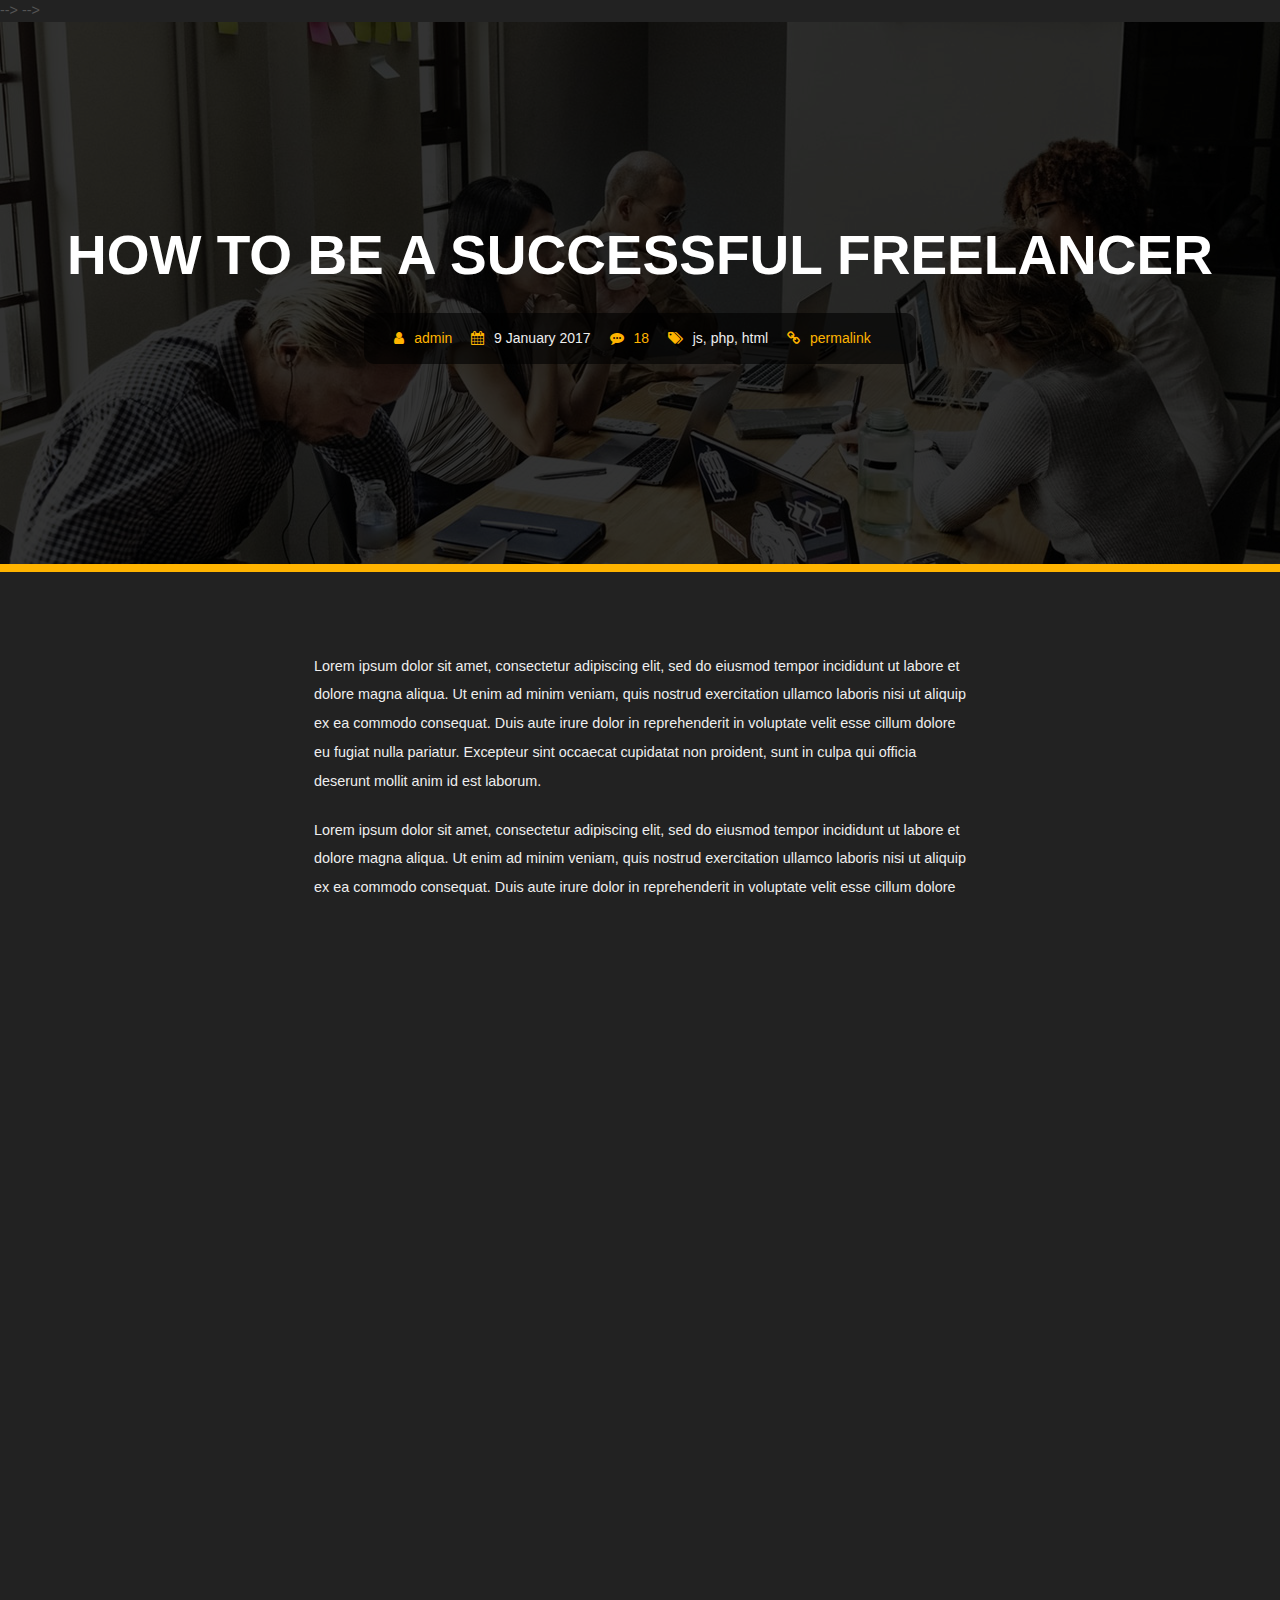
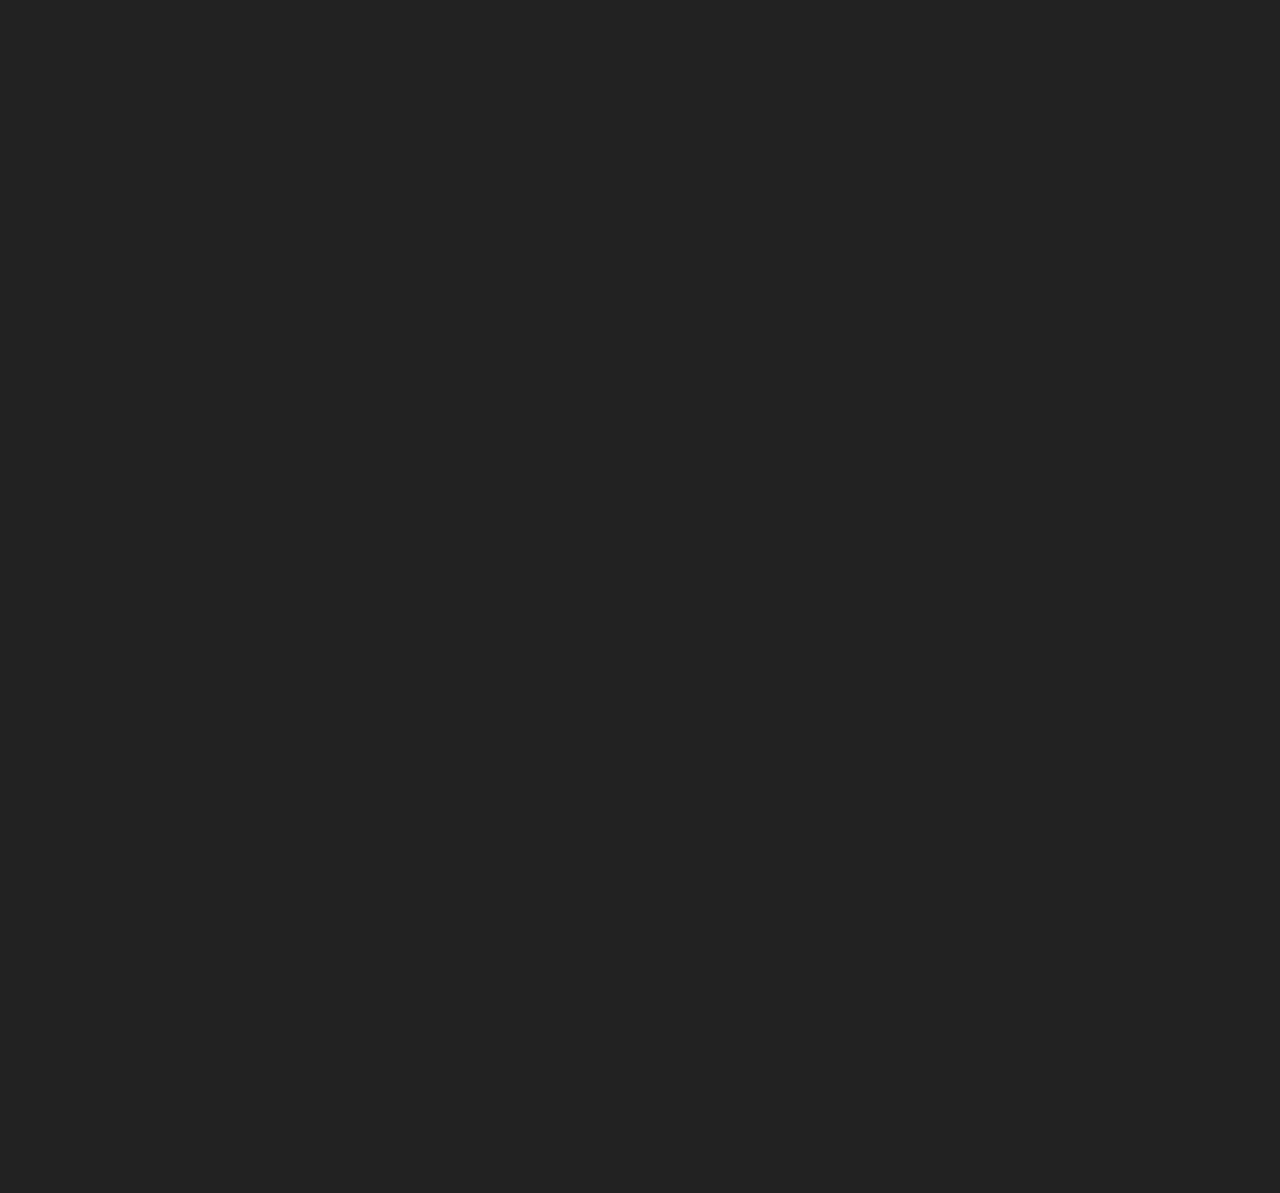
==== commit 37f7abdd: "my assignment" ====
--- a/blog-post.html
+++ b/blog-post.html
@@ -1,4 +1,4 @@
-<!DOCTYPE html>
+<!-- <!DOCTYPE html>
 <html lang="en">
 
 <head>
@@ -7,14 +7,14 @@
     <meta name="viewport" content="width=device-width, initial-scale=1.0" />
 	
 	<!-- Google Fonts -->
-	<link href="https://fonts.googleapis.com/css?family=Poppins:400,400i,500,500i,600,600i,700,700i,800,800i,900,900i" rel="stylesheet">
+	<!-- <link href="https://fonts.googleapis.com/css?family=Poppins:400,400i,500,500i,600,600i,700,700i,800,800i,900,900i" rel="stylesheet">
 	<link href="https://fonts.googleapis.com/css?family=Open+Sans:300,400,600,700" rel="stylesheet">
 	
     <!-- CSS Files -->
     <link type="text/css" media="all" href="css/bootstrap.min.css" rel="stylesheet">
     <link type="text/css" media="all" href="css/font-awesome.min.css" rel="stylesheet">
     <link type="text/css" media="all" href="css/style.css" rel="stylesheet">
-    <link type="text/css" media="all" href="css/skins/yellow.css" rel="stylesheet">
+    <link type="text/css" media="all" href="css/skins/yellow.css" rel="stylesheet"> --> -->
 
 
     <!-- JS File -->
